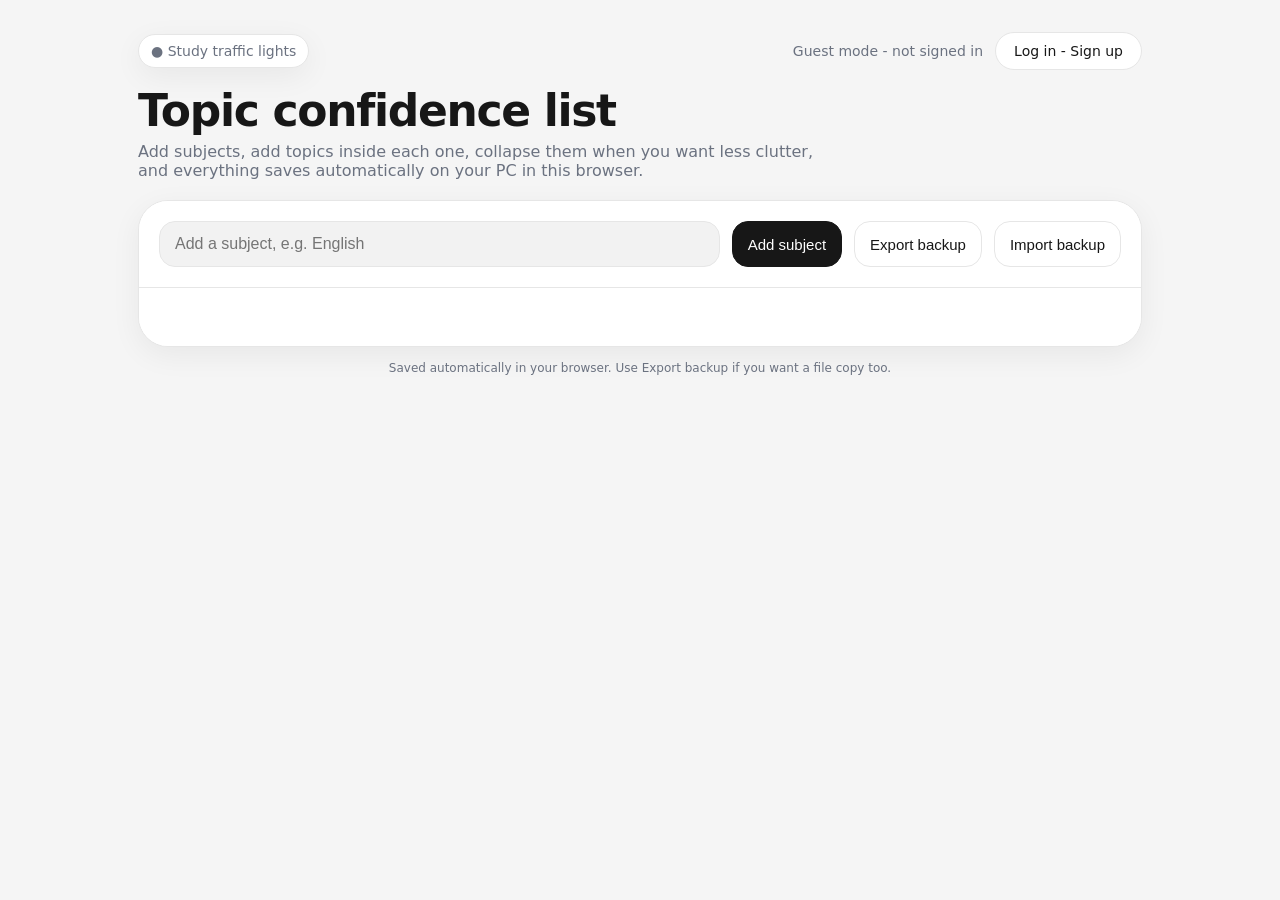
==== index.html @ d5eb2066 "Update index.html" ====
<!DOCTYPE html>
<html lang="en">
<head>
  <meta charset="UTF-8" />
  <meta name="viewport" content="width=device-width, initial-scale=1.0" />
  <title>Study Traffic Lights</title>
  <style>
    :root{
      --bg:#f5f5f5;
      --card:#ffffff;
      --soft:#f2f2f2;
      --line:#e6e6e6;
      --text:#171717;
      --muted:#6b7280;
      --red:#ef4444;
      --amber:#fbbf24;
      --green:#10b981;
      --shadow:0 8px 30px rgba(0,0,0,.06);
      --radius:22px;
    }
    *{box-sizing:border-box}
    body{
      margin:0;
      font-family: Inter, ui-sans-serif, system-ui, -apple-system, Segoe UI, Roboto, Arial, sans-serif;
      background:var(--bg);
      color:var(--text);
    }
    .wrap{
      max-width: 1040px;
      margin: 0 auto;
      padding: 32px 18px 44px;
    }
    .top-row{
      display:flex;
      justify-content:space-between;
      align-items:center;
      gap:12px;
      flex-wrap:wrap;
    }
    .top-actions{
      display:flex;
      align-items:center;
      gap:12px;
      flex-wrap:wrap;
    }
    .pill{
      display:inline-flex;
      gap:10px;
      align-items:center;
      background:#fff;
      border:1px solid var(--line);
      border-radius:999px;
      padding:8px 12px;
      color:var(--muted);
      box-shadow: var(--shadow);
      font-size:14px;
    }
    h1{
      margin:18px 0 8px;
      font-size:clamp(30px, 4vw, 44px);
      line-height:1.05;
      letter-spacing:-.03em;
    }
    .sub{
      color:var(--muted);
      max-width: 680px;
      margin:0 0 20px;
      font-size:16px;
    }
    .card{
      background:var(--card);
      border:1px solid var(--line);
      border-radius:30px;
      box-shadow:var(--shadow);
      overflow:hidden;
    }
    .toolbar{
      display:grid;
      grid-template-columns: minmax(280px, 1fr) auto auto auto;
      gap:12px;
      padding:20px;
      border-bottom:1px solid var(--line);
      background:#fff;
    }
    input[type="text"]{
      width:100%;
      border:1px solid var(--line);
      background:var(--soft);
      border-radius:16px;
      height:46px;
      padding:0 15px;
      font-size:16px;
      outline:none;
    }
    input[type="text"]:focus{
      border-color:#cfcfcf;
      background:#fff;
    }
    button{
      border:1px solid var(--line);
      background:#fff;
      color:var(--text);
      height:46px;
      padding:0 15px;
      border-radius:16px;
      font-size:15px;
      cursor:pointer;
      transition:.18s ease;
      white-space:nowrap;
    }
    button:hover{ transform:translateY(-1px); background:#fafafa; }
    button.primary{
      background:var(--text);
      color:#fff;
      border-color:var(--text);
    }
    button.primary:hover{ background:#262626; }
    .stats{
      display:flex;
      flex-wrap:wrap;
      gap:10px;
      padding: 20px 20px 20px;
      background:#fff;
    }
    .tag{
      display:inline-flex;
      align-items:center;
      gap:10px;
      padding:8px 12px;
      border-radius:999px;
      background:var(--soft);
      color:var(--muted);
      font-size:14px;
    }
    .dot{
      width:10px; height:10px; border-radius:50%;
      display:inline-block;
    }
    .red{background:var(--red)}
    .amber{background:var(--amber)}
    .green{background:var(--green)}
    .groups{
      padding: 0 18px 18px;
      background:#fff;
      display:flex;
      flex-direction:column;
      gap:12px;
    }
    .group{
      border:1px solid var(--line);
      border-radius:22px;
      overflow:hidden;
      background:#fff;
    }
    .group-head{
      display:flex;
      align-items:center;
      justify-content:space-between;
      gap:12px;
      padding:12px 14px;
      background:#fafafa;
      border-bottom:1px solid var(--line);
    }
    .group-left{
      display:flex;
      align-items:center;
      gap:12px;
      min-width:0;
      flex:1;
    }
    .group-left > input{
      flex: 0 1 360px;
      min-width: 180px;
    }
    .chev{
      width:44px;height:44px;padding:0;border-radius:14px;
      font-size:18px; line-height:1;
    }
    .subject-input{
      max-width:360px;
      background:#fff !important;
    }
    .group-actions{
      display:flex;
      align-items:center;
      gap:10px;
      flex-wrap:wrap;
      justify-content:flex-end;
    }
    .count-mini{
      color:var(--muted);
      font-size:12px;
      margin-left:6px;
    }
    .topics{
      display:block;
    }
    .topics.hidden{ display:none; }
    .topic{
      display:grid;
      grid-template-columns: minmax(220px, 1fr) 170px 44px;
      gap:12px;
      align-items:center;
      padding:12px 14px;
      border-bottom:1px solid var(--line);
    }
    .topic:last-child{ border-bottom:none; }
    .topic input[type="text"]{
      min-width: 0;
    }
    .slider{
      display:grid;
      grid-template-columns:repeat(3, 1fr);
      gap:10px;
      padding:6px;
      border:1px solid var(--line);
      border-radius:999px;
      background:#fff;
      width:170px;
    }
    .light{
      width:40px;
      height:40px;
      border-radius:999px;
      border:none;
      padding:0;
      position:relative;
      background:#f1f1f1;
    }
    .light span{
      width:16px; height:16px; border-radius:50%;
      display:block; margin:auto;
    }
    .light[data-status="red"] span{ background:var(--red); }
    .light[data-status="amber"] span{ background:var(--amber); }
    .light[data-status="green"] span{ background:var(--green); }
    .light.active[data-status="red"]{ background:var(--red); box-shadow:0 0 0 4px rgba(239,68,68,.14); }
    .light.active[data-status="amber"]{ background:var(--amber); box-shadow:0 0 0 4px rgba(251,191,36,.18); }
    .light.active[data-status="green"]{ background:var(--green); box-shadow:0 0 0 4px rgba(16,185,129,.14); }
    .light.active span{ background:#fff !important; }
    .icon-btn{
      width:40px; height:40px; padding:0; border-radius:14px;
      font-size:18px;
    }
    .empty{
      padding:26px 16px;
      text-align:center;
      color:var(--muted);
      border:1px dashed var(--line);
      border-radius:22px;
      background:#fff;
    }
    .footer-note{
      margin-top:14px;
      color:var(--muted);
      font-size:12px;
      text-align:center;
    }
    .session-note{
      color:var(--muted);
      font-size:14px;
    }
    .auth-link{
      border:1px solid var(--line);
      background:#fff;
      color:var(--text);
      padding:10px 18px;
      border-radius:999px;
      text-decoration:none;
      font-size:14px;
      font-weight:500;
      transition:.18s ease;
    }
    .auth-link:hover{
      background:#f8f8f8;
      transform:translateY(-1px);
    }
    .is-hidden{ display:none !important; }
    .hidden-file{ display:none; }
    .topics.is-collapsed{ display:none; }
    .app-message{
      margin:16px 20px 0;
      padding:12px 16px;
      border-radius:16px;
      border:1px solid var(--line);
      background:#fff9eb;
      color:#92400e;
      font-size:14px;
      box-shadow:var(--shadow);
    }
    .hidden{ display:none !important; }

    @media (max-width: 780px){
      .wrap{
        padding: 22px 14px 32px;
      }
      .toolbar{
        grid-template-columns:1fr 1fr;
      }
      .group-head{
        flex-direction:column;
        align-items:stretch;
      }
      .group-left{
        align-items:flex-start;
      }
      .group-left > input{
        flex: 1 1 auto;
        max-width: none;
        width: 100%;
      }
      .group-actions{
        justify-content:flex-start;
      }
      .topic{
        grid-template-columns:1fr;
        gap:10px;
      }
      .slider{
        width:max-content;
      }
    }
    @media (max-width: 560px){
      .toolbar{
        grid-template-columns:1fr;
      }
      .group-left{
        flex-wrap:wrap;
      }
      .count-mini{
        margin-left: 50px;
      }
    }
  </style>
</head>
<body>
  <div class="wrap">
    <div class="top-row">
      <div class="pill">● Study traffic lights</div>
      <div class="top-actions">
        <span id="sessionStatus" class="session-note">Guest mode - not signed in</span>
        <a id="settingsLink" class="auth-link is-hidden" href="settings.html">Settings</a>
        <a id="loginLink" class="auth-link" href="login.html">Log in - Sign up</a>
      </div>
    </div>
    <h1>Topic confidence list</h1>
    <p class="sub">Add subjects, add topics inside each one, collapse them when you want less clutter, and everything saves automatically on your PC in this browser.</p>

    <div class="card">
      <div class="toolbar">
        <input id="newSubject" type="text" placeholder="Add a subject, e.g. English" />
        <button id="addSubjectBtn" class="primary">Add subject</button>
        <button id="exportBtn">Export backup</button>
        <button id="importBtn">Import backup</button>
        <input id="importFile" class="hidden-file" type="file" accept=".json,application/json" />
      </div>

      <div id="appMessage" class="app-message hidden"></div>
      <div id="dataLoading" class="empty hidden">Loading your study data</div>

      <div class="stats" id="stats"></div>

      <div class="groups" id="groups"></div>
    </div>

    <div class="footer-note">Saved automatically in your browser. Use Export backup if you want a file copy too.</div>
  </div>

    <script type="module" src="app.js"></script>

</body>
</html>
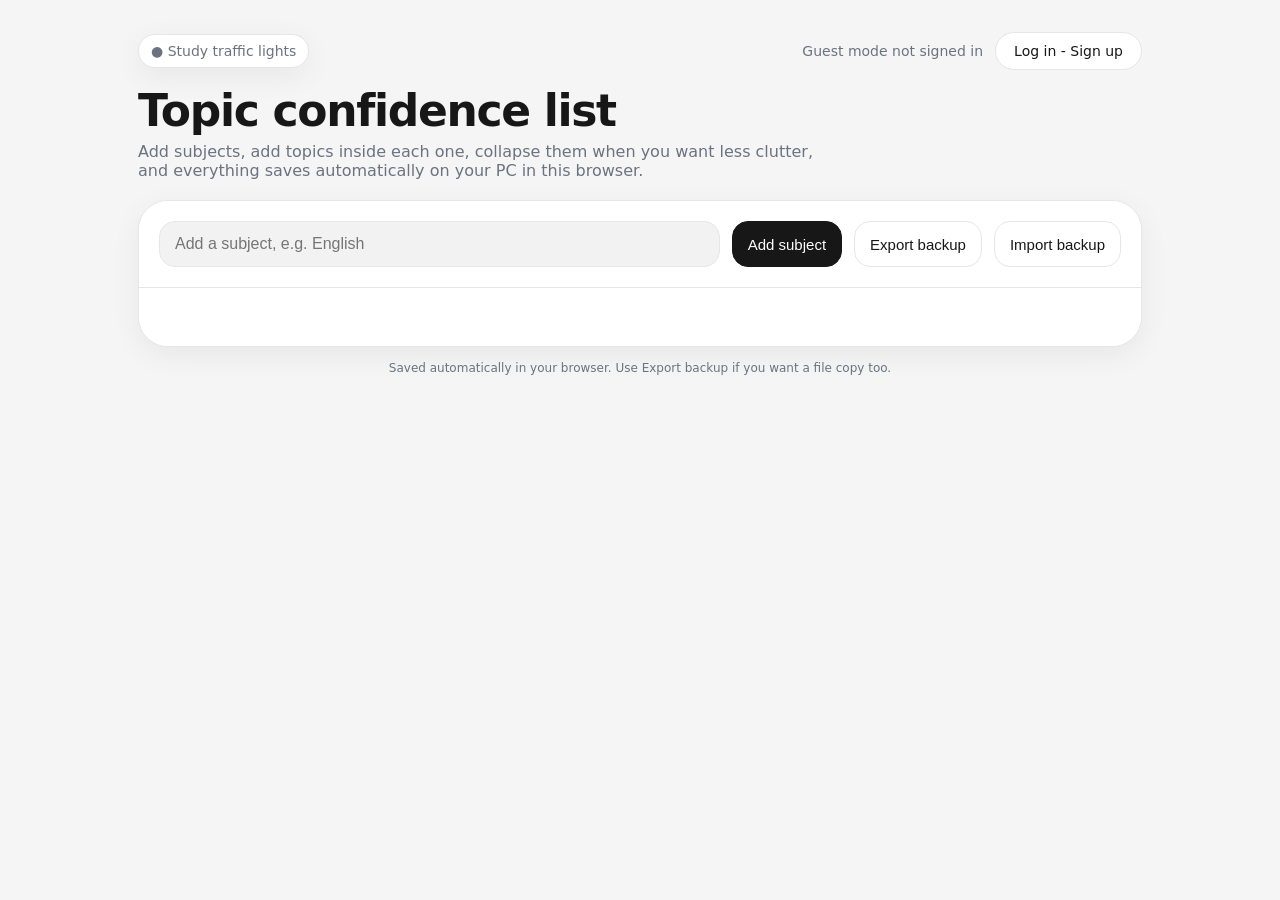
==== commit 31087f7a: "Merge branch 'main' of https://github.com/Alex-k09/StudyLight" ====
--- a/index.html
+++ b/index.html
@@ -338,7 +338,7 @@
     <div class="top-row">
       <div class="pill">● Study traffic lights</div>
       <div class="top-actions">
-        <span id="sessionStatus" class="session-note">Guest mode - not signed in</span>
+        <span id="sessionStatus" class="session-note">Guest mode not signed in</span>
         <a id="settingsLink" class="auth-link is-hidden" href="settings.html">Settings</a>
         <a id="loginLink" class="auth-link" href="login.html">Log in - Sign up</a>
       </div>
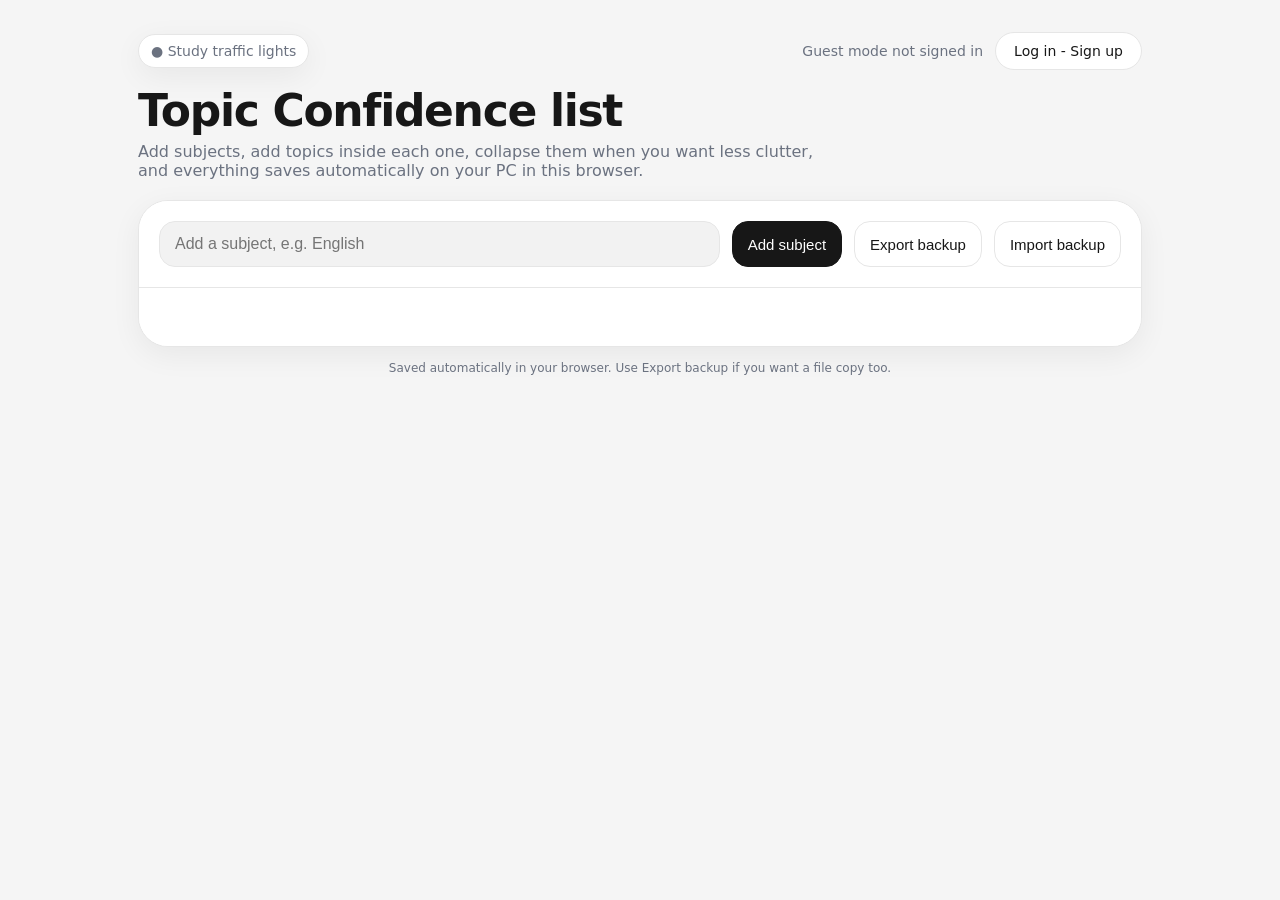
==== commit b3d7a39a: "Update index.html" ====
--- a/index.html
+++ b/index.html
@@ -343,7 +343,7 @@
         <a id="loginLink" class="auth-link" href="login.html">Log in - Sign up</a>
       </div>
     </div>
-    <h1>Topic confidence list</h1>
+    <h1>Topic Confidence list</h1>
     <p class="sub">Add subjects, add topics inside each one, collapse them when you want less clutter, and everything saves automatically on your PC in this browser.</p>
 
     <div class="card">
